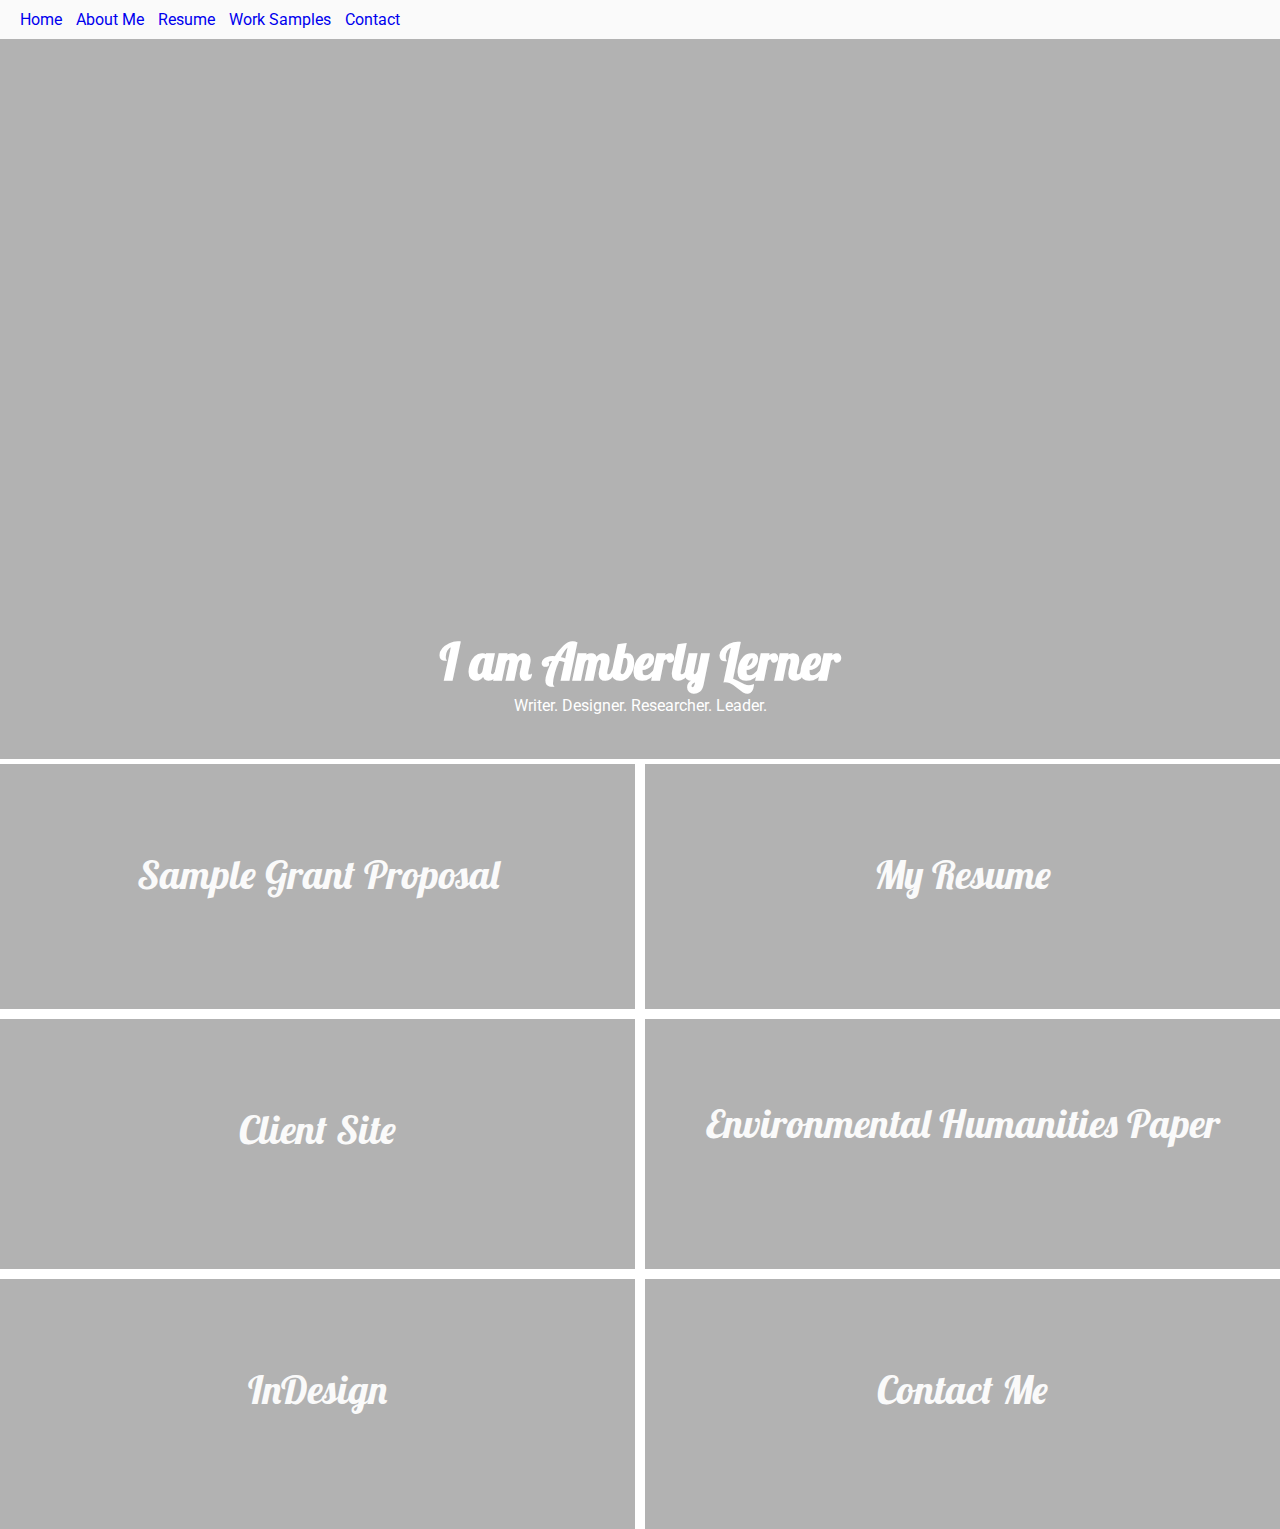
==== index.html @ 14819974 "Added 391c portfolio HTML/CSS files" ====
<!DOCTYPE html>

<html lang="en">
    
    <head>
        <title>Amberly Lerner's Portfolio</title>
        <link href="index.css" type="text/css" rel="stylesheet">
        <link href="https://fonts.googleapis.com/css?family=Abril+Fatface|Lobster|Roboto:300" rel="stylesheet">
    </head>
    
    <body>
        <header>
        <nav>
            <ul class="shockedpikachu">
            <li class="shockedpikachu"><a href="index.html">Home</a></li>
            <li class="shockedpikachu"><a href="portfolio/aboutme.html">About Me</a></li>
            <li class="shockedpikachu"><a href="portfolio/resume.html">Resume</a></li>
            <li class="shockedpikachu"><a href="portfolio/samples.html">Work Samples</a></li>
            <li class="shockedpikachu"><a href="portfolio/contact.html">Contact</a></li>
            </ul>
        </nav>
        </header>
        
        <div class="hero-image">
          <div class="hero-text">
            <h1 style="font-size:50px">I am Amberly Lerner</h1>
            <p style="font-family: Roboto;">Writer. Designer. Researcher. Leader.</p>
<!--            <button>Hire me</button>-->
          </div>
        </div>

        <div class="gridwrapper">
            <section class="ocasio"><a class="grid" href="portfolio/samples/grant_proposal.pdf">Sample Grant Proposal</a></section>
            <section class="cortez"><a class="grid" href="portfolio/resume.html">My Resume</a></section>
            <section class="mulan"><a class="grid" href="comingsoon">Client Site</a></section>
            <section class="gaia"><a class="grid" href="comingsoon">Environmental Humanities Paper</a></section>
            <section class="vangogh"><a class="grid" href="portfolio/samples/gibson_final.pdf">InDesign</a></section>
            <section class="contact"><a class="grid" href="portfolio/contact.html">Contact Me</a></section>
        </div>
    </body>

</html>
---- index.css ----
body, html {
    height: 100%;
    margin: 0;
    font-family: 'Roboto', sans-serif;
}

nav {
    background-color: #fafafa;
    padding: 10px;
    position: sticky;
}

.shockedpikachu {
    display: inline;
    padding: 5px;
}

a {
    text-decoration: none;
}

a:hover {
    background-color: #555;
    color: #fafafa;
    padding: 11px;
}

a.grid {
    font-family: 'Lobster', cursive;
    text-decoration: none;
    color: #fafafa;
}

a.grid:hover {
    background-color: transparent;
    padding: 0;
}

.hero-image {
  background-image: linear-gradient(rgba(0, 0, 0, 0.3), rgba(0, 0, 0, 0.3)), url("portfolio/images/professional-headshot.jpg");
  height: 80%;
  background-position: 50% 75%;
  background-repeat: no-repeat;
  background-size: cover;
}

.hero-text {
  text-align: center;
  position: absolute;
  font-family: 'Lobster';
  top: 75%;
  line-height: 70%;
  left: 50%;
  transform: translate(-50%, -50%);
  color: white;
}

.hero-text button {
  border: none;
  outline: 0;
  display: inline-block;
  padding: 10px 25px;
  color: black;
  background-color: #ddd;
  text-align: center;
  cursor: pointer;
}

.hero-text button:hover {
  background-color: #555;
  color: white;
}

.ocasio {
    background-image: linear-gradient(rgba(0, 0, 0, 0.3), rgba(0, 0, 0, 0.3)), url(portfolio/images/writingsamples.jpg);
    background-size: cover;
    background-position: 50% 25%;
    margin-top: 5px;
    color: #fafafa;
    padding-top: 85px;
    font-family: 'Lobster', cursive;
    grid-area: ocasio;
}

.cortez {
    background-image: linear-gradient(rgba(0, 0, 0, 0.3), rgba(0, 0, 0, 0.3)), url(portfolio/images/resume.jpg);
    background-size: cover;
    background-position: center;
    margin-top: 5px;
    color: #fafafa;
    padding-top: 85px;
    font-family: 'Lobster', cursive;
    grid-area: cortez;
}

.mulan {
    background-image: linear-gradient(rgba(0, 0, 0, 0.3), rgba(0, 0, 0, 0.3)), url(portfolio/images/wireframes.jpg);
    background-size: cover;
    background-position: center;
    color: #fafafa;
    padding-top: 85px;
    font-family: 'Lobster', cursive;
    grid-area: mulan;
}

.gaia {
    background-image: linear-gradient(rgba(0, 0, 0, 0.3), rgba(0, 0, 0, 0.3)), url(portfolio/images/environment.jpg);
    background-size: cover;
    background-position: center;
    color: #fafafa;
    padding-top: 85px;
    line-height: 95%;
    font-family: 'Lobster', cursive;
    grid-area: gaia;
}

.vangogh {
    background-image: linear-gradient(rgba(0, 0, 0, 0.3), rgba(0, 0, 0, 0.3)), url(portfolio/images/paintchip.jpg);
    background-size: cover;
    background-position: center;
    color: #fafafa;
    padding-top: 85px;
    font-family: 'Lobster', cursive;
    grid-area: vangogh;
}

.contact {
    background-image: linear-gradient(rgba(0, 0, 0, 0.3), rgba(0, 0, 0, 0.3)), url(portfolio/images/contact.jpg);
    background-size: cover;
    background-position: center;
    color: #fafafa;
    padding-top: 85px;
    font-family: 'Lobster', cursive;
    grid-area: contact;
}

.gridwrapper {
    color: white;
    text-align: center;
    font-size: 40px;
    display: grid;
    grid-template-columns: 1fr 1fr;
    grid-auto-rows: minmax(250px, auto);
    grid-gap: 10px;
    grid-template-areas: 
        "ocasio cortez"
        "mulan gaia"
        "vangogh contact";
}
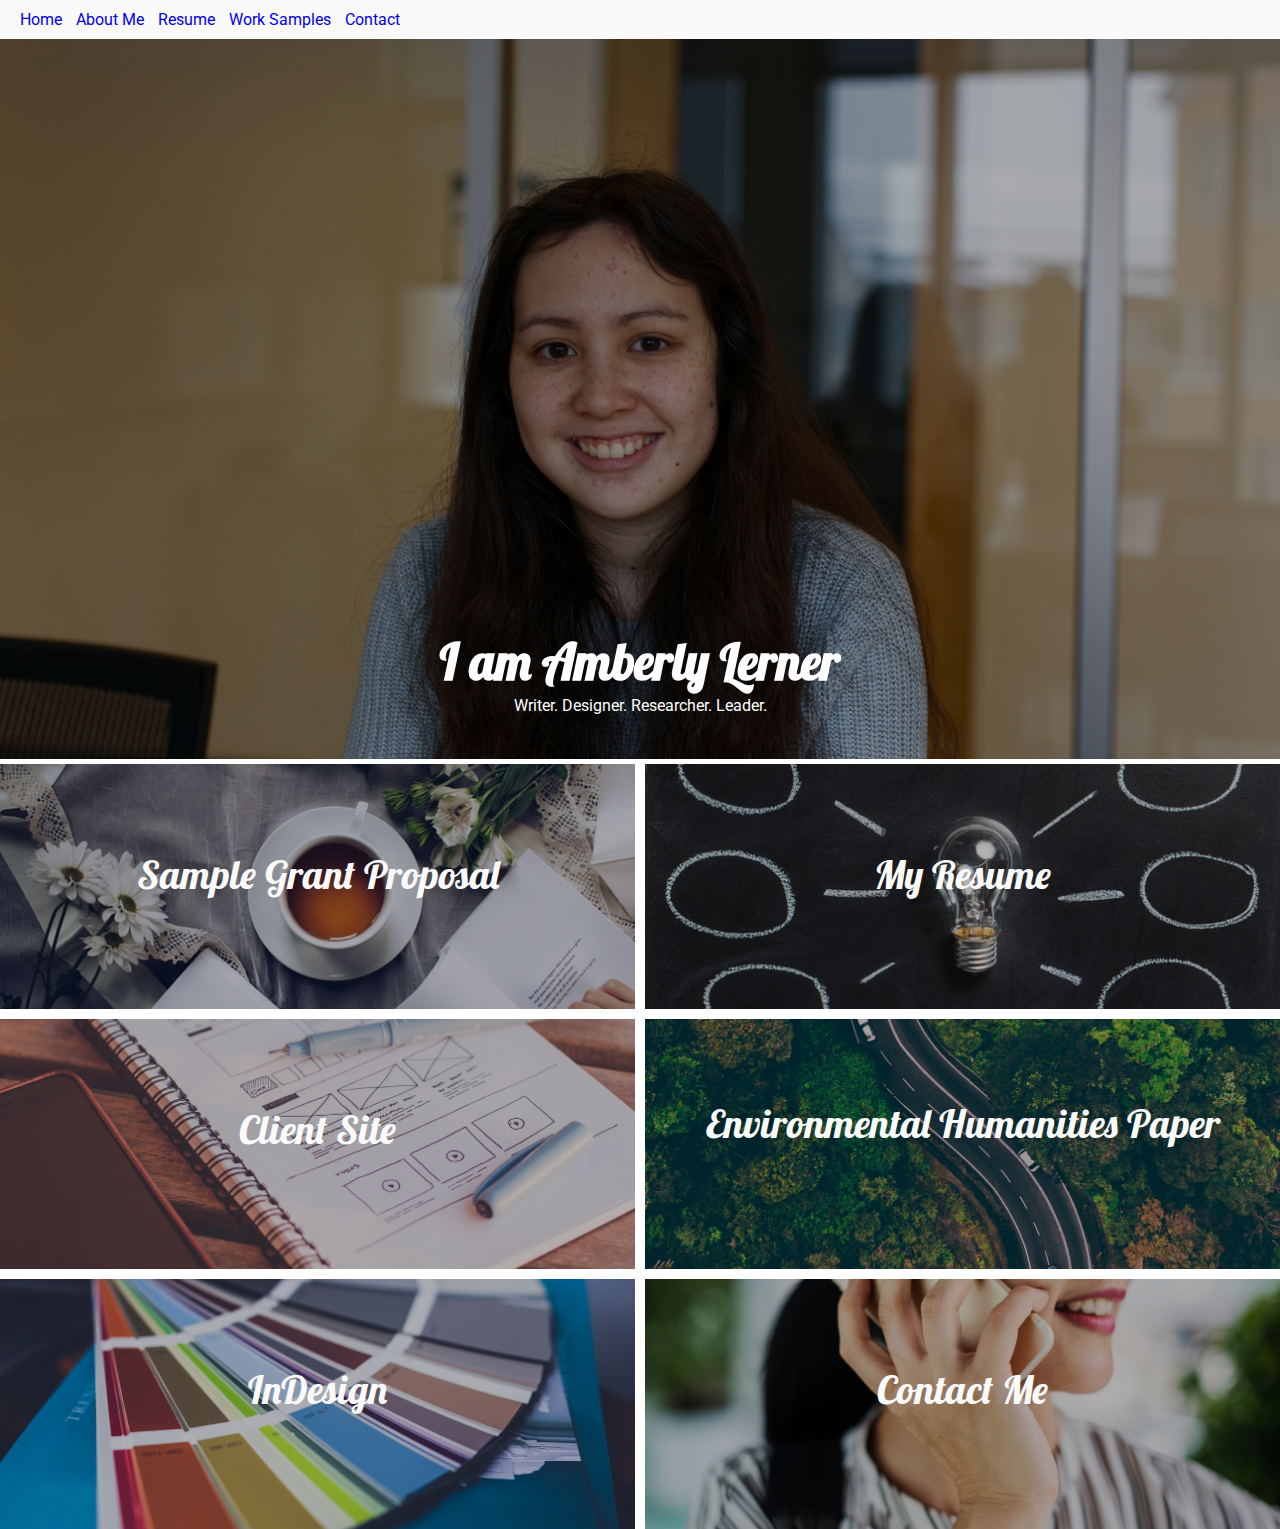
==== commit 92834cd9: "navbar + other updates" ====
--- a/index.html
+++ b/index.html
@@ -12,12 +12,12 @@
     <body>
         <header>
         <nav>
-            <ul class="shockedpikachu">
-            <li class="shockedpikachu"><a href="index.html">Home</a></li>
-            <li class="shockedpikachu"><a href="portfolio/aboutme.html">About Me</a></li>
-            <li class="shockedpikachu"><a href="portfolio/resume.html">Resume</a></li>
-            <li class="shockedpikachu"><a href="portfolio/samples.html">Work Samples</a></li>
-            <li class="shockedpikachu"><a href="portfolio/contact.html">Contact</a></li>
+            <ul class="navbar">
+            <li class="navbar"><a href="index.html">Home</a></li>
+            <li class="navbar"><a href="portfolio/aboutme.html">About Me</a></li>
+            <li class="navbar"><a href="portfolio/resume.html">Resume</a></li>
+            <li class="navbar"><a href="portfolio/samples.html">Work Samples</a></li>
+            <li class="navbar"><a href="portfolio/contact.html">Contact</a></li>
             </ul>
         </nav>
         </header>
--- a/index.css
+++ b/index.css
@@ -11,7 +11,7 @@
     position: sticky;
 }
 
-.shockedpikachu {
+.navbar {
     display: inline;
     padding: 5px;
 }
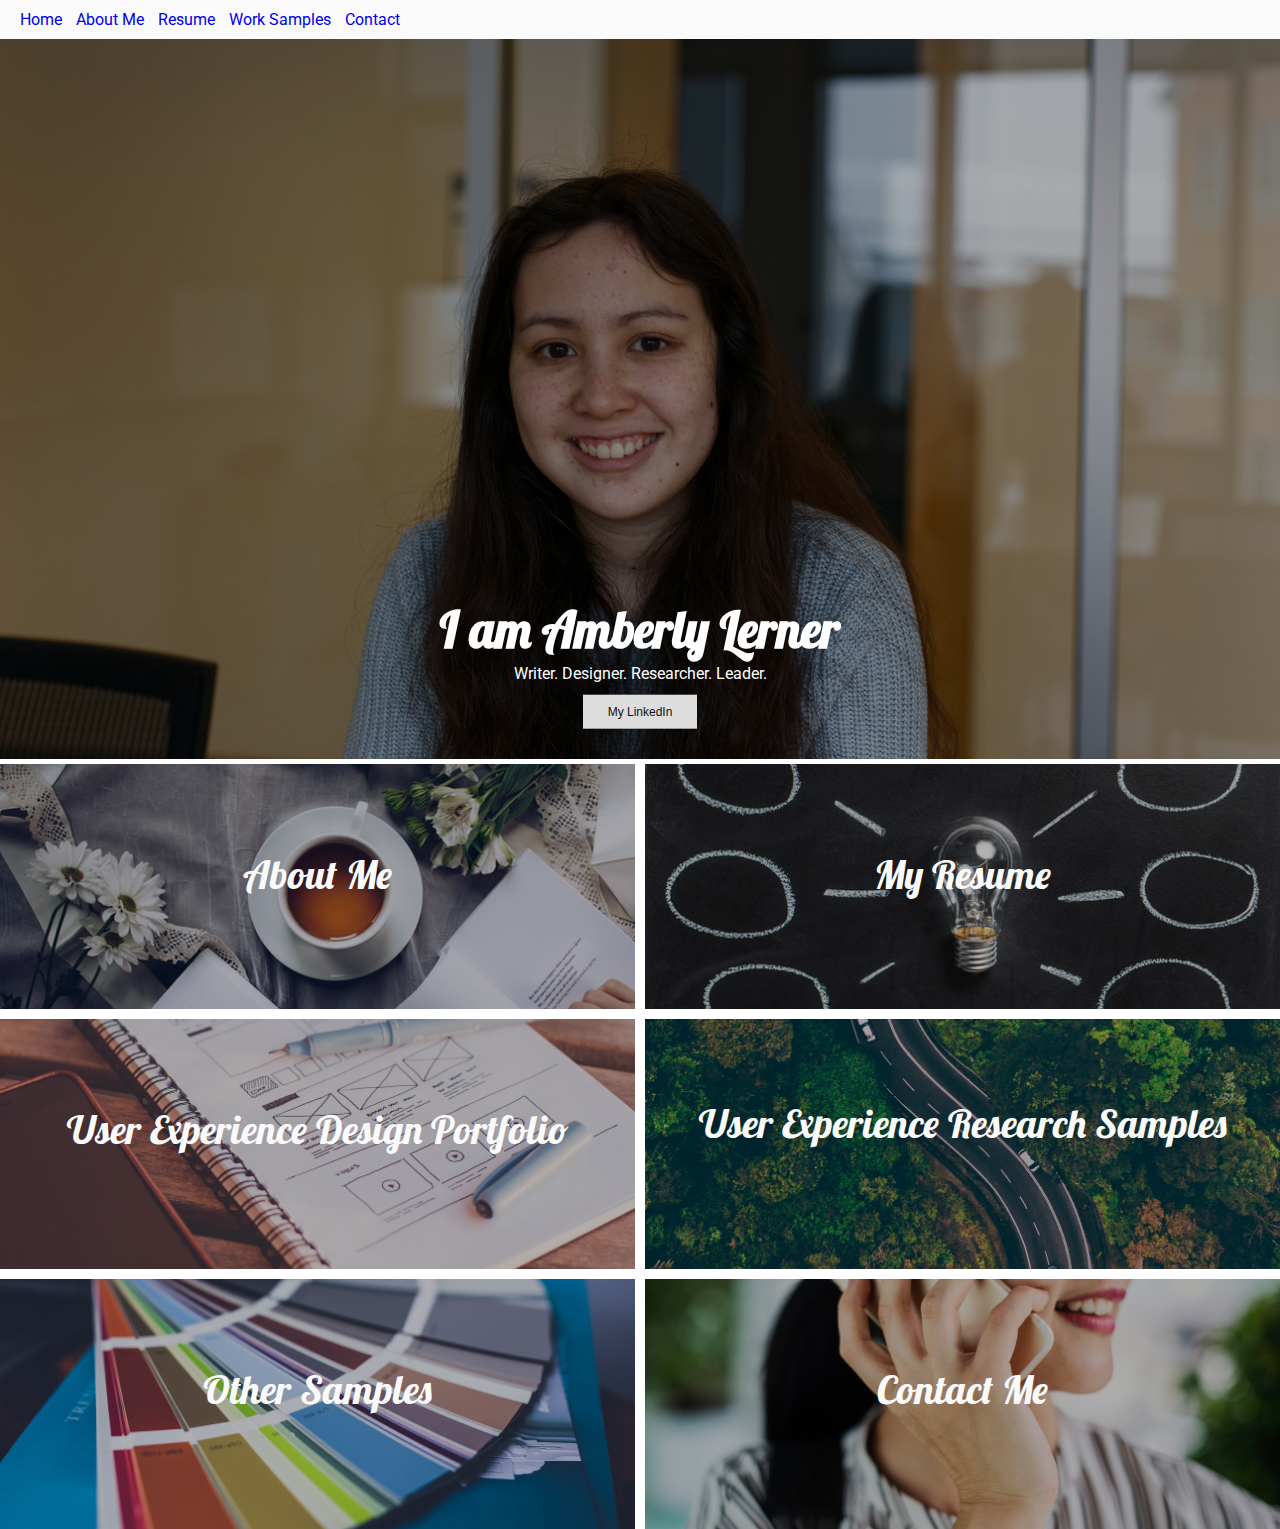
==== commit f7befe53: "ux additions" ====
--- a/index.html
+++ b/index.html
@@ -26,16 +26,16 @@
           <div class="hero-text">
             <h1 style="font-size:50px">I am Amberly Lerner</h1>
             <p style="font-family: Roboto;">Writer. Designer. Researcher. Leader.</p>
-<!--            <button>Hire me</button>-->
+<button><a href="https://www.linkedin.com/in/amberlylerner/">My LinkedIn</a></button><br><br>
           </div>
         </div>
 
         <div class="gridwrapper">
-            <section class="ocasio"><a class="grid" href="portfolio/samples/grant_proposal.pdf">Sample Grant Proposal</a></section>
-            <section class="cortez"><a class="grid" href="portfolio/resume.html">My Resume</a></section>
-            <section class="mulan"><a class="grid" href="comingsoon">Client Site</a></section>
-            <section class="gaia"><a class="grid" href="comingsoon">Environmental Humanities Paper</a></section>
-            <section class="vangogh"><a class="grid" href="portfolio/samples/gibson_final.pdf">InDesign</a></section>
+            <section class="am-home"><a class="grid" href="portfolio/aboutme.html">About Me</a></section>
+            <section class="resume-home"><a class="grid" href="portfolio/resume.html">My Resume</a></section>
+            <section class="ux-home"><a class="grid" href="comingsoon">User Experience Design  Portfolio</a></section>
+            <section class="uxr-home"><a class="grid" href="comingsoon">User Experience Research Samples</a></section>
+            <section class="others"><a class="grid" href="portfolio/samples.html">Other Samples</a></section>
             <section class="contact"><a class="grid" href="portfolio/contact.html">Contact Me</a></section>
         </div>
     </body>
--- a/index.css
+++ b/index.css
@@ -14,6 +14,22 @@
 .navbar {
     display: inline;
     padding: 5px;
+}
+
+button {
+    margin-bottom: 20px;
+    transition: .8s ease-in-out;
+    font-size: 12px;
+}
+
+button a {
+    text-decoration: none;
+    color: #111;
+}
+
+button a:hover {
+    background-color: transparent;
+    padding: 0px;
 }
 
 a {
@@ -72,7 +88,7 @@
   color: white;
 }
 
-.ocasio {
+.am-home {
     background-image: linear-gradient(rgba(0, 0, 0, 0.3), rgba(0, 0, 0, 0.3)), url(portfolio/images/writingsamples.jpg);
     background-size: cover;
     background-position: 50% 25%;
@@ -83,7 +99,7 @@
     grid-area: ocasio;
 }
 
-.cortez {
+.resume-home {
     background-image: linear-gradient(rgba(0, 0, 0, 0.3), rgba(0, 0, 0, 0.3)), url(portfolio/images/resume.jpg);
     background-size: cover;
     background-position: center;
@@ -94,7 +110,7 @@
     grid-area: cortez;
 }
 
-.mulan {
+.ux-home {
     background-image: linear-gradient(rgba(0, 0, 0, 0.3), rgba(0, 0, 0, 0.3)), url(portfolio/images/wireframes.jpg);
     background-size: cover;
     background-position: center;
@@ -104,7 +120,7 @@
     grid-area: mulan;
 }
 
-.gaia {
+.uxr-home {
     background-image: linear-gradient(rgba(0, 0, 0, 0.3), rgba(0, 0, 0, 0.3)), url(portfolio/images/environment.jpg);
     background-size: cover;
     background-position: center;
@@ -115,7 +131,7 @@
     grid-area: gaia;
 }
 
-.vangogh {
+.others {
     background-image: linear-gradient(rgba(0, 0, 0, 0.3), rgba(0, 0, 0, 0.3)), url(portfolio/images/paintchip.jpg);
     background-size: cover;
     background-position: center;
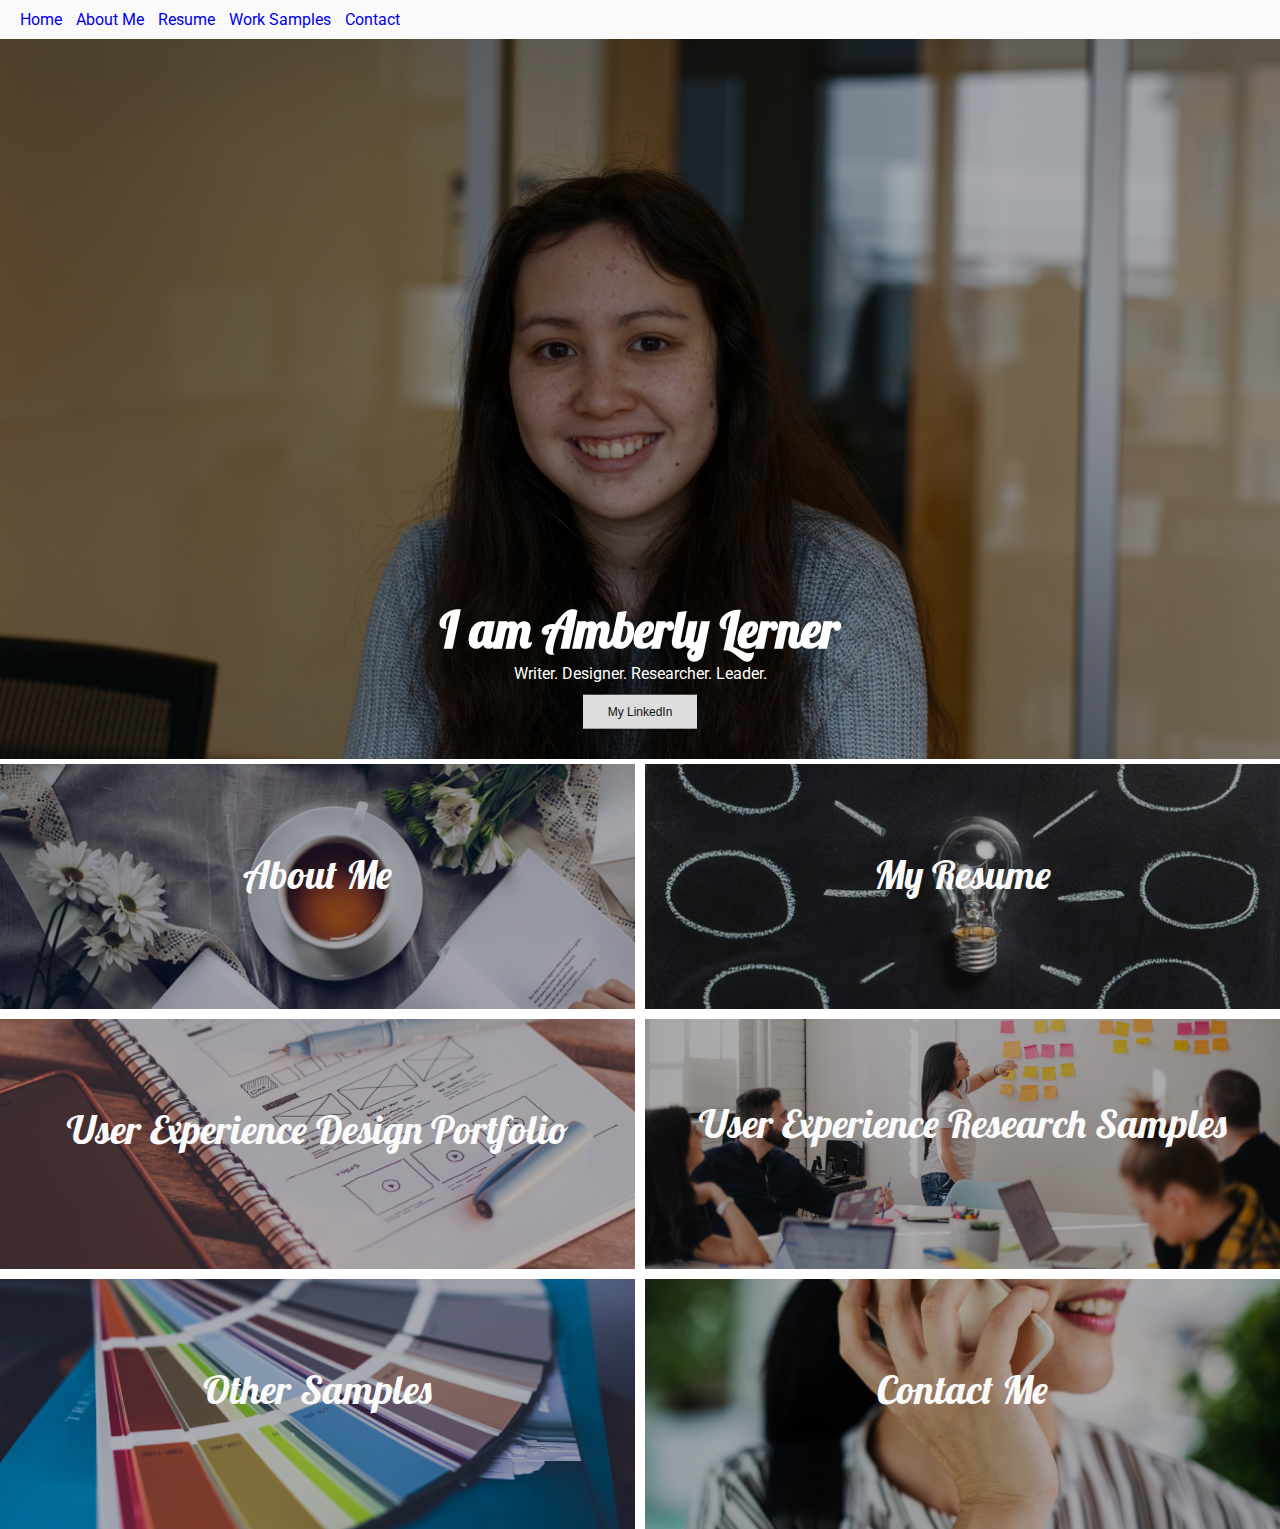
==== commit e27b840d: "samples update" ====
--- a/index.html
+++ b/index.html
@@ -33,8 +33,8 @@
         <div class="gridwrapper">
             <section class="am-home"><a class="grid" href="portfolio/aboutme.html">About Me</a></section>
             <section class="resume-home"><a class="grid" href="portfolio/resume.html">My Resume</a></section>
-            <section class="ux-home"><a class="grid" href="comingsoon">User Experience Design  Portfolio</a></section>
-            <section class="uxr-home"><a class="grid" href="comingsoon">User Experience Research Samples</a></section>
+            <section class="ux-home"><a class="grid" href="portfolio/uxportfolio.html">User Experience Design  Portfolio</a></section>
+            <section class="uxr-home"><a class="grid" href="portfolio/uxresearch.html">User Experience Research Samples</a></section>
             <section class="others"><a class="grid" href="portfolio/samples.html">Other Samples</a></section>
             <section class="contact"><a class="grid" href="portfolio/contact.html">Contact Me</a></section>
         </div>
--- a/index.css
+++ b/index.css
@@ -121,7 +121,7 @@
 }
 
 .uxr-home {
-    background-image: linear-gradient(rgba(0, 0, 0, 0.3), rgba(0, 0, 0, 0.3)), url(portfolio/images/environment.jpg);
+    background-image: linear-gradient(rgba(0, 0, 0, 0.3), rgba(0, 0, 0, 0.3)), url(portfolio/images/uxmeeting.jpg);
     background-size: cover;
     background-position: center;
     color: #fafafa;
